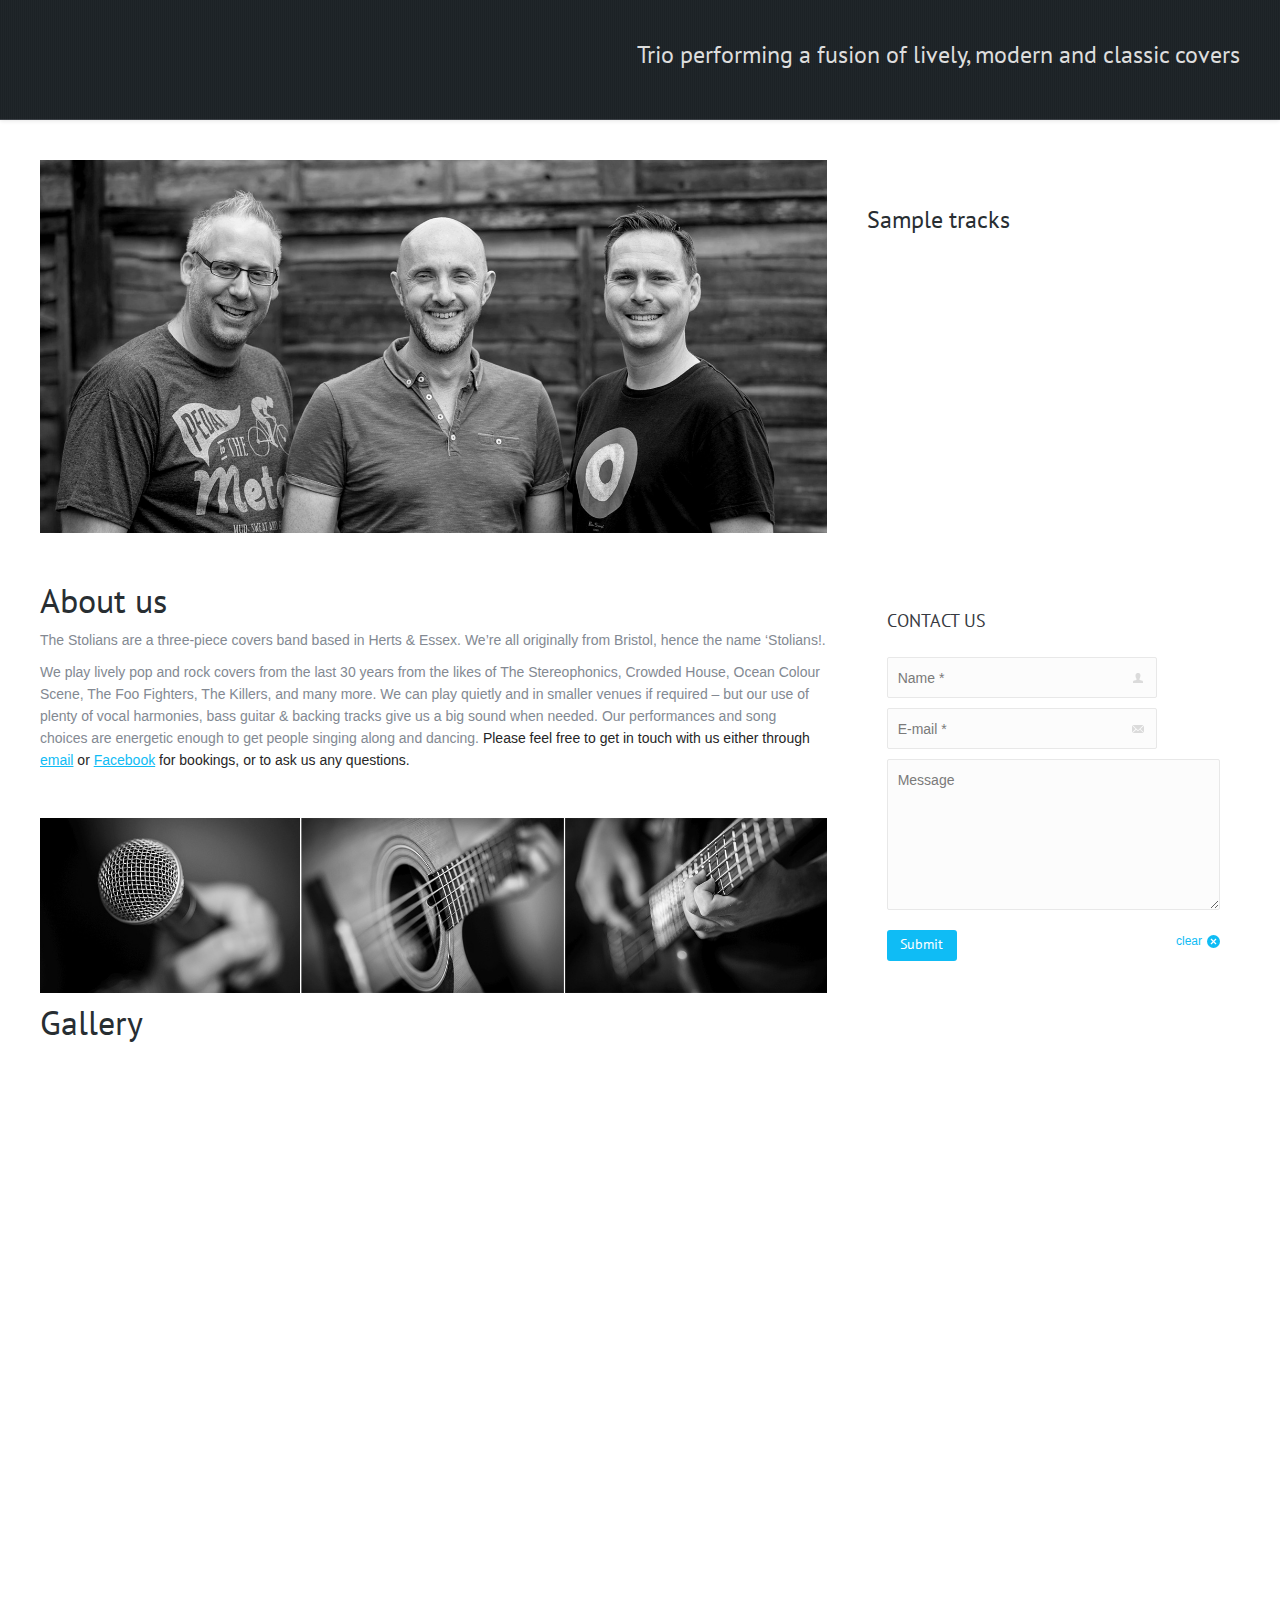
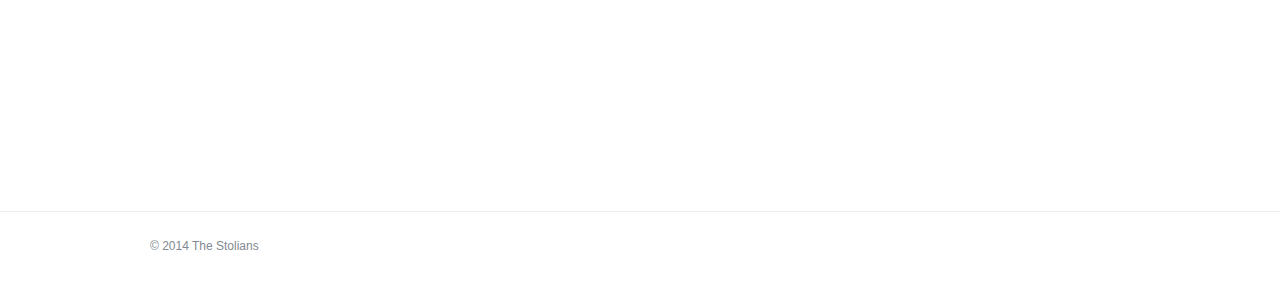
==== index.html @ 6b80568d "Initial commit of thestolians.uk website" ====
<!DOCTYPE html>
<!--[if IE 6]>
<html id="ie6" class="ancient-ie old-ie no-js" lang="en-US">
<![endif]-->
<!--[if IE 7]>
<html id="ie7" class="ancient-ie old-ie no-js" lang="en-US">
<![endif]-->
<!--[if IE 8]>
<html id="ie8" class="old-ie no-js" lang="en-US">
<![endif]-->
<!--[if IE 9]>
<html id="ie9" class="old-ie9 no-js" lang="en-US">
<![endif]-->
<!--[if !(IE 6) | !(IE 7) | !(IE 8)  ]><!-->
<html class="no-js" lang="en-US">
<!--<![endif]-->
<head>
	<meta http-equiv="X-UA-Compatible" content="IE=EmulateIE10">
	<meta charset="UTF-8" />
		<meta name="viewport" content="width=device-width, initial-scale=1, maximum-scale=1">
		<script type="text/javascript">
function createCookie(a,d,b){if(b){var c=new Date;c.setTime(c.getTime()+864E5*b);b="; expires="+c.toGMTString()}else b="";document.cookie=a+"="+d+b+"; path=/"}function readCookie(a){a+="=";for(var d=document.cookie.split(";"),b=0;b<d.length;b++){for(var c=d[b];" "==c.charAt(0);)c=c.substring(1,c.length);if(0==c.indexOf(a))return c.substring(a.length,c.length)}return null}function eraseCookie(a){createCookie(a,"",-1)}
function areCookiesEnabled(){var a=!1;createCookie("testing","Hello",1);null!=readCookie("testing")&&(a=!0,eraseCookie("testing"));return a}(function(a){var d=readCookie("devicePixelRatio"),b=void 0===a.devicePixelRatio?1:a.devicePixelRatio;areCookiesEnabled()&&null==d&&(a.navigator.standalone?(d=new XMLHttpRequest,d.open("GET","http://www.thestolians.uk/wp-content/themes/dt-the7/set-cookie.php?devicePixelRatio="+b,!1),d.send()):createCookie("devicePixelRatio",b,7),1!=b&&a.location.reload(!0))})(window);
</script>	<title>The Stolians | Trio performing a fusion of lively, modern and classic covers</title>
	<link rel="profile" href="http://gmpg.org/xfn/11" />
	<link rel="pingback" href="xmlrpc.php" />
	<!--[if IE]>
	<script src="http://html5shiv.googlecode.com/svn/trunk/html5.js"></script>
	<![endif]-->
	<style type="text/css" id="static-stylesheet"></style>
	<link rel="dns-prefetch" href="http://connect.facebook.net/" />
<link rel="alternate" type="application/rss+xml" title="The Stolians &raquo; Feed" href="index.html%3Ffeed=rss2" />
<link rel="alternate" type="application/rss+xml" title="The Stolians &raquo; Comments Feed" href="index.html%3Ffeed=comments-rss2" />
<link rel='stylesheet' id='dt-validator-style-css'  href='wp-content/themes/dt-the7/js/plugins/validator/validationEngine.jquery.css%3Fver=3.9.30.css' type='text/css' media='all' />
<link rel='stylesheet' id='cff-css'  href='wp-content/plugins/custom-facebook-feed/css/cff-style.css%3F6&amp;ver=3.9.30.css' type='text/css' media='all' />
<link rel='stylesheet' id='cff-font-awesome-css'  href='http://netdna.bootstrapcdn.com/font-awesome/4.0.3/css/font-awesome.min.css?ver=4.0.3' type='text/css' media='all' />
<link rel='stylesheet' id='dt-font-h1-new2-css'  href='http://fonts.googleapis.com/css?family=PT+Sans&#038;ver=3.9.30' type='text/css' media='all' />
<link rel='stylesheet' id='dt-font-h6-new2-css'  href='http://fonts.googleapis.com/css?family=PT+Sans%3A700&#038;ver=3.9.30' type='text/css' media='all' />
<link rel='stylesheet' id='dt-font-menu-new2-css'  href='http://fonts.googleapis.com/css?family=Lato&#038;ver=3.9.30' type='text/css' media='all' />
<link rel='stylesheet' id='dt-main-css'  href='wp-content/themes/dt-the7/css/main.css%3Fver=4.2.1.css' type='text/css' media='all' />
<link rel='stylesheet' id='dt-awsome-fonts-css'  href='wp-content/themes/dt-the7/css/font-awesome.min.css%3Fver=4.2.1.css' type='text/css' media='all' />
<link rel='stylesheet' id='dt-custom.less-css'  href='wp-content/themes/dt-the7/css/compiled/custom-new2.css%3Fver=4.2.1.css' type='text/css' media='all' />
<link rel='stylesheet' id='dt-media-css'  href='wp-content/themes/dt-the7/css/media.css%3Fver=4.2.1.css' type='text/css' media='all' />
<link rel='stylesheet' id='dt-royalslider-css'  href='wp-content/themes/dt-the7/royalslider/royalslider.css%3Fver=4.2.1.css' type='text/css' media='all' />
<link rel='stylesheet' id='style-css'  href='wp-content/themes/dt-the7/style.css%3Fver=4.2.1.css' type='text/css' media='all' />
<style type='text/css'>
@media screen and (min-width: 1024px) {
.wf-span-4 iframe {
max-width: 349px;
}
}
</style>
<script type='text/javascript' src='wp-includes/js/jquery/jquery.js%3Fver=1.11.0'></script>
<script type='text/javascript' src='wp-includes/js/jquery/jquery-migrate.min.js%3Fver=1.2.1'></script>
<script type='text/javascript' src='wp-content/themes/dt-the7/js/modernizr.js%3Fver=4.2.1'></script>
<script type='text/javascript' src='wp-content/themes/dt-the7/js/svg-icons.js%3Fver=4.2.1'></script>
<link rel="EditURI" type="application/rsd+xml" title="RSD" href="xmlrpc.php%3Frsd" />
<link rel="wlwmanifest" type="application/wlwmanifest+xml" href="wp-includes/wlwmanifest.xml" /> 
<link rel='next' title='Gallery' href='index.html%3Fp=140.html' />
<meta name="generator" content="WordPress 3.9.30" />
<link rel='canonical' href='index.html' />
<link rel='shortlink' href='index.html' />
		<script type="text/javascript">
			dtGlobals.logoEnabled = 1;
			dtGlobals.logoURL = 'http://www.thestolians.uk/wp-content/uploads/2014/06/logo-thestolians-topbar.png';
			dtGlobals.logoW = '100';
			dtGlobals.logoH = '50';
			smartMenu = 1;
		</script>
			<style type="text/css">.recentcomments a{display:inline !important;padding:0 !important;margin:0 !important;}</style>
<meta name="generator" content="Powered by Visual Composer - drag and drop page builder for WordPress."/>
<meta property="og:site_name" content="The Stolians" />
<meta property="og:type" content="website" />
<meta property="og:locale" content="en_US" />
<meta property="og:title" content="The Stolians" />
<meta property="og:description" content="Trio performing a fusion of lively, modern and classic covers" />
<meta property="og:url" content="http://www.thestolians.uk" />
</head>

<body class="home page page-id-2 page-template-default image-blur boxed-layout style-minimal btn-flat wpb-js-composer js-comp-ver-4.1.3.1 vc_responsive">


<div id="page" class="boxed">



	<!-- left, center, classical, classic-centered -->
	<!-- !Header -->
	<header id="header" class="logo-classic" role="banner"><!-- class="overlap"; class="logo-left", class="logo-center", class="logo-classic" -->
		<div class="wf-wrap">
			<div class="wf-table">

				<!-- !- Branding -->
<div id="branding" class="wf-td">
	<a href="index.html"><img class="preload-me" src="wp-content/uploads/2014/06/logo-thestolians.png" width="200" height="99"   alt="The Stolians" /></a>
	<div id="site-title" class="assistive-text">The Stolians</div>
	<div id="site-description" class="assistive-text">Trio performing a fusion of lively, modern and classic covers</div>
</div><!-- #branding -->
				
					<div class="wf-td assistive-info" role="complementary"><h3 style="color: #dddddd">Trio performing a fusion of lively, modern and classic covers</h3></div>

				
			</div><!-- .wf-table -->
		</div><!-- .wf-wrap -->
		<div class="navigation-holder">
			<div>

				

			</div>
		</div><!-- .navigation-holder -->
	</header><!-- #masthead -->

	
	<div id="main" class="sidebar-bg-off sidebar-none"><!-- class="sidebar-none", class="sidebar-left", class="sidebar-right" -->


		<div class="main-gradient"></div>

		<div class="wf-wrap">
			<div class="wf-container-main">

				

			

			<div id="content" class="content" role="main">

			
					
					<div class="wpb_row wf-container fade-in animate-element" style="margin-top: 0px;margin-bottom: 0px" >
	<div class="wf-cell wf-span-8 wpb_column column_container ">
			
	<div class="wpb_text_column wpb_content_element ">
		<div class="wpb_wrapper">
			
<h2><img class="alignnone size-full wp-image-102" src="wp-content/uploads/2014/06/mainimage-2.jpg" alt="mainimage-2" width="1500" height="711" /></h2>
<p>&nbsp;</p>
<h2>About us</h2>
<p>The Stolians are a three-piece covers band based in Herts &amp; Essex. We&#8217;re all originally from Bristol, hence the name ‘Stolians!.</p>
<p>We play lively pop and rock covers from the last 30 years from the likes of The Stereophonics, Crowded House, Ocean Colour Scene, The Foo Fighters, The Killers, and many more. We can play quietly and in smaller venues if required &#8211; but our use of plenty of vocal harmonies, bass guitar &amp; backing tracks give us a big sound when needed. Our performances and song choices are energetic enough to get people singing along and dancing. <span style="color: #262626;">Please feel free to get in touch with us either through <a href="mailto:thestolians@gmail.com">email</a> or <a href="http://www.facebook.com/thestolians">Facebook</a> for bookings, or to ask us any questions.</span></p>
<p>&nbsp;</p>
<p><img class="alignleft size-full wp-image-111" src="wp-content/uploads/2014/06/montage.jpg" alt="montage" width="1500" height="333" />
		</div> 
	</div> 
	</div> 

	<div class="wf-cell wf-span-4 wpb_column column_container ">
			
	<div class="wpb_text_column wpb_content_element ">
		<div class="wpb_wrapper">
			<iframe style="border: none; overflow: hidden; height: 35px;" src="http://www.facebook.com/plugins/like.php?href=https%3A%2F%2Fwww.facebook.com%2FTheStolians&amp;width&amp;layout=standard&amp;action=like&amp;show_faces=false&amp;share=true&amp;height=35" width="300" height="150" frameborder="0" scrolling="no"></iframe></p>
<h3>Sample tracks</h3>
<p><iframe src="https://w.soundcloud.com/player/?url=https%3A//api.soundcloud.com/playlists/40480538&amp;color=ff5500&amp;auto_play=false&amp;hide_related=false&amp;show_comments=true&amp;show_user=true&amp;show_reposts=false" width="100%" height="350" frameborder="no" scrolling="no"></iframe>
		</div> 
	</div> 
	<div class="wpb_widgetised_column wpb_content_element sidebar-content">
		<div class="wpb_wrapper">
			<section id="presscore-contact-form-widget-2" class="widget widget_presscore-contact-form-widget"><div class="widget-title">Contact us</div><form class="contact-form dt-form" action="index.html" method="post">
<input type="hidden" name="widget_id" value="presscore-contact-form-widget-2" /><input type="hidden" name="send_message" value="" /><div class="form-fields"><span class="form-name"><label class="assistive-text">Name *</label><input type="text" class="validate[required]" placeholder="Name *" name="name" value="" aria-required="true">
</span><span class="form-mail"><label class="assistive-text">E-mail *</label><input type="text" class="validate[required,custom[email]]" placeholder="E-mail *" name="email" value="" aria-required="true">
</span></div><span class="form-message"><label class="assistive-text">Message</label><textarea placeholder="Message" name="message" rows="6" aria-required="false"></textarea>
</span><p><a href="index.html#" class="dt-btn dt-btn-m dt-btn-submit">Submit</a><a href="index.html#" class="clear-form">clear</a><input class="assistive-text" type="submit" value="submit"></p></form>
</section>
		</div> 
	</div> 
	</div> 
</div><div class="wpb_row wf-container" style="margin-top: 0px;margin-bottom: 0px" >
	<div class="wf-cell wf-span-12 wpb_column column_container ">
			
	<div class="wpb_widgetised_column wpb_content_element sidebar-content">
		<div class="wpb_wrapper"><h2 class="wpb_heading wpb_widgetised_column_heading">Gallery</h2>
			<section id="presscore-photos-2" class="widget widget_presscore-photos">
</section>
		</div> 
	</div> 
	</div> 
</div><div class="wpb_row wf-container" style="margin-top: 0px;margin-bottom: 0px" >
	<div class="wf-cell wf-span-12 wpb_column column_container ">
			
	</div> 
</div><div class="wpb_row wf-container fade-in animate-element" style="margin-top: 30px;margin-bottom: 0px" >
	<div class="wf-cell wf-span-12 wpb_column column_container ">
			<div class="dt-fancy-separator title-left h2-size style-thick accent-border-color" style="width: 100%;"><div class="dt-fancy-title"><span class="separator-holder separator-left"></span>Latest news<span class="separator-holder separator-right"></span></div></div>
	</div> 
</div><div class="wpb_row wf-container" style="margin-top: 0px;margin-bottom: 0px" >
	<div class="wf-cell wf-span-12 wpb_column column_container fade-in animate-element">
			
	<div class="wpb_text_column wpb_content_element ">
		<div class="wpb_wrapper">
			
<p><script src="https://d36hc0p18k1aoc.cloudfront.net/public/js/modules/tintembed.js" async=""></script></p>
<div class="tintup" style="height: 600px; width: 100%;" data-id="thestolians" data-columns="" data-expand="true"><a style="width: 118px; height: 31px; background-image: url('http://d33w9bm0n1egwm.cloudfront.net/assets/logos/poweredbytintsmall.png'); position: absolute; bottom: 10px; right: 20px; text-indent: -9999px; z-index: 9;" href="http://www.tintup.com">tweet wall for events</a></div>

		</div> 
	</div> 
	</div> 
</div><div class="wpb_row wf-container" style="margin-top: 0px;margin-bottom: 0px" >
	<div class="wf-cell wf-span-12 wpb_column column_container ">
			
	</div> 
</div>

					
					

				
			
			</div><!-- #content -->

			
		

		

			</div><!-- .wf-container -->
		</div><!-- .wf-wrap -->
	</div><!-- #main -->

	
	
	<!-- !Bottom-bar -->
	<div id="bottom-bar" role="contentinfo">
		<div class="wf-wrap">
			<div class="wf-table wf-mobile-collapsed">

								<div id="branding-bottom" class="wf-td"><img class="preload-me" src="wp-content/uploads/2014/06/logo-thestolians-topbar.png" width="100" height="50"   alt="The Stolians" /></div>
				
				
													<div class="wf-td">
						<div class="wf-float-left">
							&copy; 2014 The Stolians												</div>
					</div>
				
				<div class="wf-td">
									</div>

				
			</div>
		</div><!-- .wf-wrap -->
	</div><!-- #bottom-bar -->

	
		<a href="index.html#" class="scroll-top"></a>

</div><!-- #page -->
<link rel='stylesheet' id='js_composer_front-css'  href='wp-content/themes/dt-the7/wpbakery/js_composer/assets/css/js_composer_front.css%3Fver=4.1.3.1.css' type='text/css' media='all' />
<script type='text/javascript' src='wp-content/plugins/custom-facebook-feed/js/cff-scripts.js%3F6&amp;ver=1.8'></script>
<script type='text/javascript'>
/* <![CDATA[ */
var FB_WP=FB_WP||{};FB_WP.queue={_methods:[],flushed:false,add:function(fn){FB_WP.queue.flushed?fn():FB_WP.queue._methods.push(fn)},flush:function(){for(var fn;fn=FB_WP.queue._methods.shift();){fn()}FB_WP.queue.flushed=true}};window.fbAsyncInit=function(){FB.init({"xfbml":true});if(FB_WP && FB_WP.queue && FB_WP.queue.flush){FB_WP.queue.flush()}}
/* ]]> */
</script>
<script type="text/javascript">(function(d,s,id){var js,fjs=d.getElementsByTagName(s)[0];if(d.getElementById(id)){return}js=d.createElement(s);js.id=id;js.src="http:\/\/connect.facebook.net\/en_US\/all.js";fjs.parentNode.insertBefore(js,fjs)}(document,"script","facebook-jssdk"));</script>
<script type='text/javascript' src='wp-content/themes/dt-the7/royalslider/jquery.royalslider.js%3Fver=4.2.1'></script>
<script type='text/javascript'>
/* <![CDATA[ */
var dtLocal = {"passText":"To view this protected post, enter the password below:","moreButtonAllLoadedText":"Everything is loaded","postID":"2","ajaxurl":"http:\/\/www.thestolians.uk\/wp-admin\/admin-ajax.php","contactNonce":"c36b70a6e5","ajaxNonce":"a6f13198de","pageData":{"type":"page","template":"page","layout":null},"themeSettings":{"smoothScroll":"on"}};
/* ]]> */
</script>
<script type='text/javascript' src='wp-content/themes/dt-the7/js/plugins.js%3Fver=4.2.1'></script>
<script type='text/javascript' src='wp-content/themes/dt-the7/js/desktop-tablet.js%3Fver=4.2.1'></script>
<script type='text/javascript' src='wp-content/themes/dt-the7/js/desktop.js%3Fver=4.2.1'></script>
<script type='text/javascript' src='wp-content/themes/dt-the7/js/main.js%3Fver=4.2.1'></script>
<script type='text/javascript' src='wp-content/themes/dt-the7/wpbakery/js_composer/assets/js/js_composer_front.js%3Fver=4.1.3.1'></script>
<script type='text/javascript' src='wp-content/themes/dt-the7/js/plugins/validator/jquery.validationEngine.js%3Fver=2.6.1'></script>
<script type='text/javascript' src='wp-content/themes/dt-the7/js/plugins/validator/languages/jquery.validationEngine-en.js%3Fver=2.6.1'></script>
<script type='text/javascript' src='wp-content/themes/dt-the7/js/dt-contact-form.js%3Fver=3.9.30'></script>
<div id="fb-root"></div></body>
</html>
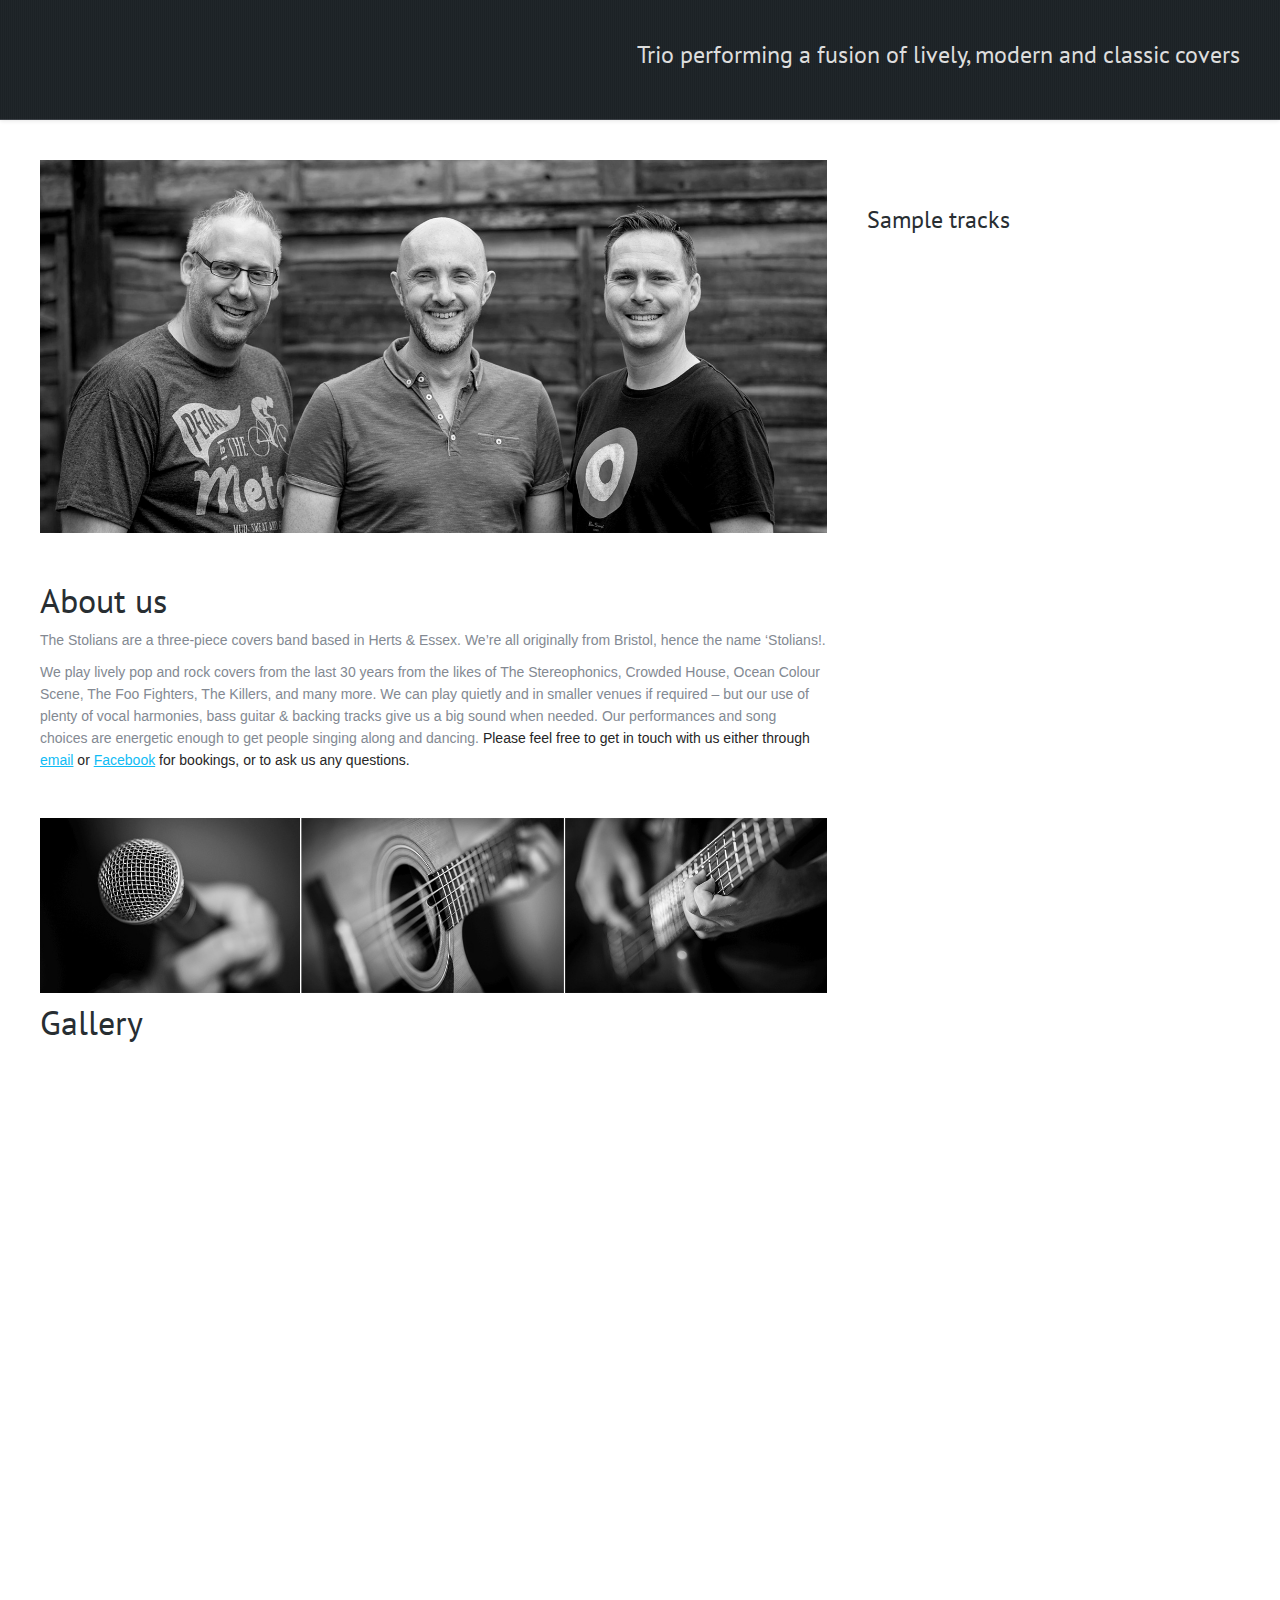
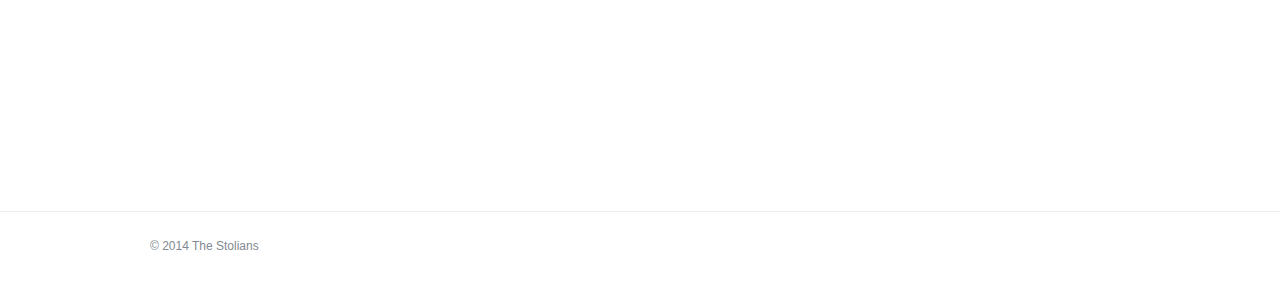
==== commit b224d884: "Remove contact form temporarily" ====
--- a/index.html
+++ b/index.html
@@ -44,10 +44,10 @@
 <link rel='stylesheet' id='dt-royalslider-css'  href='wp-content/themes/dt-the7/royalslider/royalslider.css%3Fver=4.2.1.css' type='text/css' media='all' />
 <link rel='stylesheet' id='style-css'  href='wp-content/themes/dt-the7/style.css%3Fver=4.2.1.css' type='text/css' media='all' />
 <style type='text/css'>
-@media screen and (min-width: 1024px) {
-.wf-span-4 iframe {
-max-width: 349px;
-}
+@media screen and (min-width: 1024px) {
+.wf-span-4 iframe {
+max-width: 349px;
+}
 }
 </style>
 <script type='text/javascript' src='wp-includes/js/jquery/jquery.js%3Fver=1.11.0'></script>
@@ -55,7 +55,7 @@
 <script type='text/javascript' src='wp-content/themes/dt-the7/js/modernizr.js%3Fver=4.2.1'></script>
 <script type='text/javascript' src='wp-content/themes/dt-the7/js/svg-icons.js%3Fver=4.2.1'></script>
 <link rel="EditURI" type="application/rsd+xml" title="RSD" href="xmlrpc.php%3Frsd" />
-<link rel="wlwmanifest" type="application/wlwmanifest+xml" href="wp-includes/wlwmanifest.xml" /> 
+<link rel="wlwmanifest" type="application/wlwmanifest+xml" href="wp-includes/wlwmanifest.xml" />
 <link rel='next' title='Gallery' href='index.html%3Fp=140.html' />
 <meta name="generator" content="WordPress 3.9.30" />
 <link rel='canonical' href='index.html' />
@@ -96,22 +96,22 @@
 	<div id="site-title" class="assistive-text">The Stolians</div>
 	<div id="site-description" class="assistive-text">Trio performing a fusion of lively, modern and classic covers</div>
 </div><!-- #branding -->
-				
+
 					<div class="wf-td assistive-info" role="complementary"><h3 style="color: #dddddd">Trio performing a fusion of lively, modern and classic covers</h3></div>
 
-				
+
 			</div><!-- .wf-table -->
 		</div><!-- .wf-wrap -->
 		<div class="navigation-holder">
 			<div>
 
-				
+
 
 			</div>
 		</div><!-- .navigation-holder -->
 	</header><!-- #masthead -->
 
-	
+
 	<div id="main" class="sidebar-bg-off sidebar-none"><!-- class="sidebar-none", class="sidebar-left", class="sidebar-right" -->
 
 
@@ -120,20 +120,20 @@
 		<div class="wf-wrap">
 			<div class="wf-container-main">
 
-				
-
-			
+
+
+
 
 			<div id="content" class="content" role="main">
 
-			
-					
+
+
 					<div class="wpb_row wf-container fade-in animate-element" style="margin-top: 0px;margin-bottom: 0px" >
 	<div class="wf-cell wf-span-8 wpb_column column_container ">
-			
+
 	<div class="wpb_text_column wpb_content_element ">
 		<div class="wpb_wrapper">
-			
+
 <h2><img class="alignnone size-full wp-image-102" src="wp-content/uploads/2014/06/mainimage-2.jpg" alt="mainimage-2" width="1500" height="711" /></h2>
 <p>&nbsp;</p>
 <h2>About us</h2>
@@ -141,106 +141,106 @@
 <p>We play lively pop and rock covers from the last 30 years from the likes of The Stereophonics, Crowded House, Ocean Colour Scene, The Foo Fighters, The Killers, and many more. We can play quietly and in smaller venues if required &#8211; but our use of plenty of vocal harmonies, bass guitar &amp; backing tracks give us a big sound when needed. Our performances and song choices are energetic enough to get people singing along and dancing. <span style="color: #262626;">Please feel free to get in touch with us either through <a href="mailto:thestolians@gmail.com">email</a> or <a href="http://www.facebook.com/thestolians">Facebook</a> for bookings, or to ask us any questions.</span></p>
 <p>&nbsp;</p>
 <p><img class="alignleft size-full wp-image-111" src="wp-content/uploads/2014/06/montage.jpg" alt="montage" width="1500" height="333" />
-		</div> 
-	</div> 
-	</div> 
+		</div>
+	</div>
+	</div>
 
 	<div class="wf-cell wf-span-4 wpb_column column_container ">
-			
+
 	<div class="wpb_text_column wpb_content_element ">
 		<div class="wpb_wrapper">
 			<iframe style="border: none; overflow: hidden; height: 35px;" src="http://www.facebook.com/plugins/like.php?href=https%3A%2F%2Fwww.facebook.com%2FTheStolians&amp;width&amp;layout=standard&amp;action=like&amp;show_faces=false&amp;share=true&amp;height=35" width="300" height="150" frameborder="0" scrolling="no"></iframe></p>
 <h3>Sample tracks</h3>
 <p><iframe src="https://w.soundcloud.com/player/?url=https%3A//api.soundcloud.com/playlists/40480538&amp;color=ff5500&amp;auto_play=false&amp;hide_related=false&amp;show_comments=true&amp;show_user=true&amp;show_reposts=false" width="100%" height="350" frameborder="no" scrolling="no"></iframe>
-		</div> 
-	</div> 
+		</div>
+	</div>
 	<div class="wpb_widgetised_column wpb_content_element sidebar-content">
 		<div class="wpb_wrapper">
-			<section id="presscore-contact-form-widget-2" class="widget widget_presscore-contact-form-widget"><div class="widget-title">Contact us</div><form class="contact-form dt-form" action="index.html" method="post">
+<!--			<section id="presscore-contact-form-widget-2" class="widget widget_presscore-contact-form-widget"><div class="widget-title">Contact us</div><form class="contact-form dt-form" action="index.html" method="post">
 <input type="hidden" name="widget_id" value="presscore-contact-form-widget-2" /><input type="hidden" name="send_message" value="" /><div class="form-fields"><span class="form-name"><label class="assistive-text">Name *</label><input type="text" class="validate[required]" placeholder="Name *" name="name" value="" aria-required="true">
 </span><span class="form-mail"><label class="assistive-text">E-mail *</label><input type="text" class="validate[required,custom[email]]" placeholder="E-mail *" name="email" value="" aria-required="true">
 </span></div><span class="form-message"><label class="assistive-text">Message</label><textarea placeholder="Message" name="message" rows="6" aria-required="false"></textarea>
 </span><p><a href="index.html#" class="dt-btn dt-btn-m dt-btn-submit">Submit</a><a href="index.html#" class="clear-form">clear</a><input class="assistive-text" type="submit" value="submit"></p></form>
-</section>
-		</div> 
-	</div> 
-	</div> 
-</div><div class="wpb_row wf-container" style="margin-top: 0px;margin-bottom: 0px" >
-	<div class="wf-cell wf-span-12 wpb_column column_container ">
-			
+</section> -->
+		</div>
+	</div>
+	</div>
+</div><div class="wpb_row wf-container" style="margin-top: 0px;margin-bottom: 0px" >
+	<div class="wf-cell wf-span-12 wpb_column column_container ">
+
 	<div class="wpb_widgetised_column wpb_content_element sidebar-content">
 		<div class="wpb_wrapper"><h2 class="wpb_heading wpb_widgetised_column_heading">Gallery</h2>
 			<section id="presscore-photos-2" class="widget widget_presscore-photos">
 </section>
-		</div> 
-	</div> 
-	</div> 
-</div><div class="wpb_row wf-container" style="margin-top: 0px;margin-bottom: 0px" >
-	<div class="wf-cell wf-span-12 wpb_column column_container ">
-			
-	</div> 
+		</div>
+	</div>
+	</div>
+</div><div class="wpb_row wf-container" style="margin-top: 0px;margin-bottom: 0px" >
+	<div class="wf-cell wf-span-12 wpb_column column_container ">
+
+	</div>
 </div><div class="wpb_row wf-container fade-in animate-element" style="margin-top: 30px;margin-bottom: 0px" >
 	<div class="wf-cell wf-span-12 wpb_column column_container ">
 			<div class="dt-fancy-separator title-left h2-size style-thick accent-border-color" style="width: 100%;"><div class="dt-fancy-title"><span class="separator-holder separator-left"></span>Latest news<span class="separator-holder separator-right"></span></div></div>
-	</div> 
+	</div>
 </div><div class="wpb_row wf-container" style="margin-top: 0px;margin-bottom: 0px" >
 	<div class="wf-cell wf-span-12 wpb_column column_container fade-in animate-element">
-			
+
 	<div class="wpb_text_column wpb_content_element ">
 		<div class="wpb_wrapper">
-			
+
 <p><script src="https://d36hc0p18k1aoc.cloudfront.net/public/js/modules/tintembed.js" async=""></script></p>
 <div class="tintup" style="height: 600px; width: 100%;" data-id="thestolians" data-columns="" data-expand="true"><a style="width: 118px; height: 31px; background-image: url('http://d33w9bm0n1egwm.cloudfront.net/assets/logos/poweredbytintsmall.png'); position: absolute; bottom: 10px; right: 20px; text-indent: -9999px; z-index: 9;" href="http://www.tintup.com">tweet wall for events</a></div>
 
-		</div> 
-	</div> 
-	</div> 
-</div><div class="wpb_row wf-container" style="margin-top: 0px;margin-bottom: 0px" >
-	<div class="wf-cell wf-span-12 wpb_column column_container ">
-			
-	</div> 
+		</div>
+	</div>
+	</div>
+</div><div class="wpb_row wf-container" style="margin-top: 0px;margin-bottom: 0px" >
+	<div class="wf-cell wf-span-12 wpb_column column_container ">
+
+	</div>
 </div>
 
-					
-					
-
-				
-			
+
+
+
+
+
 			</div><!-- #content -->
 
-			
-		
-
-		
+
+
+
+
 
 			</div><!-- .wf-container -->
 		</div><!-- .wf-wrap -->
 	</div><!-- #main -->
 
-	
-	
+
+
 	<!-- !Bottom-bar -->
 	<div id="bottom-bar" role="contentinfo">
 		<div class="wf-wrap">
 			<div class="wf-table wf-mobile-collapsed">
 
 								<div id="branding-bottom" class="wf-td"><img class="preload-me" src="wp-content/uploads/2014/06/logo-thestolians-topbar.png" width="100" height="50"   alt="The Stolians" /></div>
-				
-				
+
+
 													<div class="wf-td">
 						<div class="wf-float-left">
 							&copy; 2014 The Stolians												</div>
 					</div>
-				
+
 				<div class="wf-td">
 									</div>
 
-				
+
 			</div>
 		</div><!-- .wf-wrap -->
 	</div><!-- #bottom-bar -->
 
-	
+
 		<a href="index.html#" class="scroll-top"></a>
 
 </div><!-- #page -->
@@ -267,4 +267,4 @@
 <script type='text/javascript' src='wp-content/themes/dt-the7/js/plugins/validator/languages/jquery.validationEngine-en.js%3Fver=2.6.1'></script>
 <script type='text/javascript' src='wp-content/themes/dt-the7/js/dt-contact-form.js%3Fver=3.9.30'></script>
 <div id="fb-root"></div></body>
-</html>+</html>
